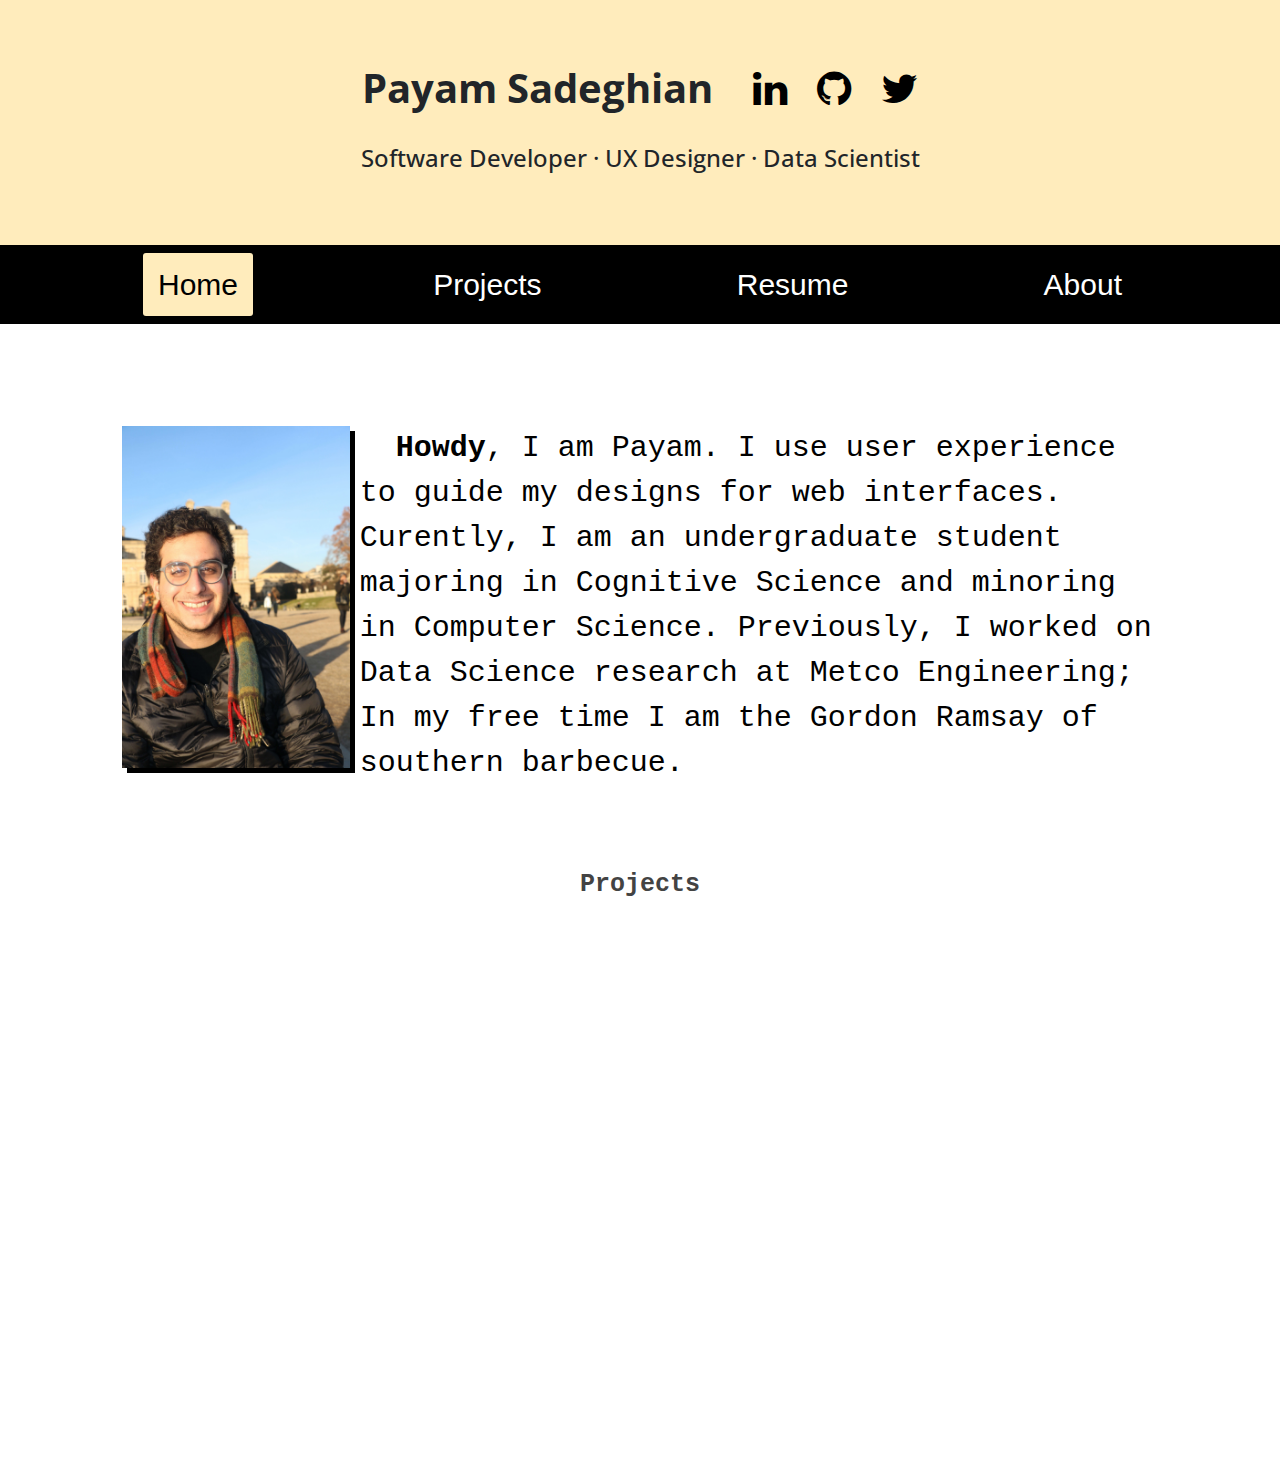
==== index.html @ 7822bf85 "Added skills section" ====
<!doctype html>

<html>
<meta charset="UTF-8">
<meta name="description" content="Payam's Portfolio">
<meta name=”viewport” content=”width=device-width, initial-scale=1.0″>
<head>
  <title>Payam Sadeghian</title>

  <link rel="icon" href="images/p.png">


  <link rel="preconnect" href="https://fonts.googleapis.com">
<link rel="preconnect" href="https://fonts.gstatic.com" crossorigin>
<link href="https://fonts.googleapis.com/css2?family=Open+Sans&display=swap" rel="stylesheet">


  <link rel="stylesheet" href="font-awesome-4.7.0/css/font-awesome.min.css">

  <link rel="stylesheet" href="css/index.css">


  <!--  -->
  <link rel="stylesheet"
  href="https://stackpath.bootstrapcdn.com/bootstrap/4.5.2/css/bootstrap.min.css"
  integrity="sha384-JcKb8q3iqJ61gNV9KGb8thSsNjpSL0n8PARn9HuZOnIxN0hoP+VmmDGMN5t9UJ0Z"
  crossorigin="anonymous">



  <script src="https://code.jquery.com/jquery-3.5.1.slim.min.js"
  integrity="sha384-DfXdz2htPH0lsSSs5nCTpuj/zy4C+OGpamoFVy38MVBnE+IbbVYUew+OrCXaRkfj"
  crossorigin="anonymous"></script>

  <script src="https://cdn.jsdelivr.net/npm/bootstrap@4.5.3/dist/js/bootstrap.bundle.min.js"
  integrity="sha384-ho+j7jyWK8fNQe+A12Hb8AhRq26LrZ/JpcUGGOn+Y7RsweNrtN/tE3MoK7ZeZDyx"
  crossorigin="anonymous"></script>

</head>

<body>

    <div class="payamBlock">

      <h1><b>Payam Sadeghian</b> &nbsp; &nbsp;<a
        href="https://www.linkedin.com/in/payam-sadeghian-291a47193/" target="_blank" rel="noopener noreferrer"><i
        class="fa fa-linkedin" style="color: black"></i></a>
        &nbsp; <a href="https://github.com/payamsade" target="_blank" rel="noopener noreferrer"><i class="fa fa-github"
            style="color: black"></i></a>
        &nbsp; <a href="https://twitter.com/payamsadeghian" target="_blank" rel="noopener noreferrer"><i class="fa fa-twitter"
            style="color: black"></i></a></h1>

      <br>
      <h4> Software Developer &middot; UX Designer &middot; Data Scientist </h4>
    </div>

    <!-- The navigation menu -->
    <div class="navigationbar">
      <ul>
      <li><a class="active" href="index.html">Home</a>
</li>

      <li><a href="#projects">Projects</a>
        <!--
      <div class="sub-menu-Projects">
        <ul>
          <li><a href="WePet.html">WePet</a></li>
          <li><a href="TreeSkirt.html">TreeSkirt</a></li>
        </ul>
      </div> -->
      <!-- <i class="fa fa-caret-down" style="color: white; left: 488px;" aria-hidden="true"></i> -->
      </li>


      <li><a href="Resume.pdf" target="_blank" rel="noopener noreferrer">Resume</a></li>
      <li><a href="about.html">About</a></li>
    </ul>
    </div>


    <div class="bio" style= "padding-top:3%">
      <div class="row section">
      <div class="col">

        <p class = "p33"> &nbsp;  <img src="images/portfoliopic.jpeg"
          alt="Portfolio pic" title="A picture of myself" style="box-shadow: 5px 5px;" class="allign-left small"><!-- -->
        <strong>Howdy</strong>, I am Payam. I use user experience to guide my designs for web interfaces. Curently, I am an undergraduate
          student majoring in Cognitive Science and minoring in Computer
          Science. Previously, I worked on Data Science research at Metco Engineering; In my free time I am the Gordon Ramsay of southern
           barbecue.</p>
    </div>
    </div>
    </div>


<div class="projects" id="projects">
    <p class= "p6"><b>Projects</b></p>

<div class="rowimg">

  <div class="columnimg"> </div>
  <div class="columnimg">
    <!-- HCI website project-->
    <div id="WePet">
      <a href="WePet.html">
        <p class = p3>WePet website</p>
        <img src="images/WePetBanner.png" class="mx auto img-thumbnail">
      </a>
    </div>
  </div>

  <div class="columnimg">

    <!-- Tree Skirt project-->
    <div id="The TreeSkirt">
      <a href="TreeSkirt.html">
      	<p class = p3>Tree Skirt</p>
      	<!-- </a>
      	<p class = "p3"> A project aimed to reduce household water usage by
          improving plant watering technology</p>
          <a href="TreeSkirt.html"> -->
        <img src="images/TreeSkirt/selfie.jpeg" class="mx auto img-thumbnail">
        </a>
    </div>
  </div>

  <div class="columnimg"> </div>



    <!-- Energy Data Science project-->

    <!-- WIP
    <div id="project2">
      <a href="/Portfolio-Website/HVAC.html">
        <p class = p3>Politician Data Science Project</p>
        </a>
        <p class = "p33"> A sentiment analysis of politicians' tweets giving a
        numerical honesty score based on voting records vs. tweets. </p>
        <img src="/Portfolio-Website/images/TweetData.png" style=" display:
        block; margin-left: auto; margin-right: auto; width:50%">
    </div>
    -->

    </div>
  </div>

  <div class="skills" id="skills">
      <p class= "p6"><b>Skills</b></p>
      <div class="rowimg">
        <div class="columnimg"> </div>
        <div class="columnskillimg">
          <img src="images/skills/Python.png" class="mx auto img-thumbnail" style="border: 0">
        </div>
        <div class="columnskillimg">
        <img src="images/skills/C++.png" class="mx auto img-thumbnail" style="border: 0">
      </div>
        <div class="columnskillimg">
          <img src="images/skills/HTML5.png" class="mx auto img-thumbnail" style="border: 0">
        </div>
        <div class="columnskillimg">
          <img src="images/skills/CSS3.png" class="mx auto img-thumbnail" style="border: 0">
        </div>
        <div class="columnskillimg">
          <img src="images/skills/Java.png" class="mx auto img-thumbnail" style="border: 0">
        </div>
        <div class="columnskillimg">
          <img src="images/skills/Git.png" class="mx auto img-thumbnail" style="border: 0">
        </div>
        <div class="columnimg"> </div>

      </div>
    </div>

</body>
</html>
---- css/index.css ----
html,body{
    width: 100%;
    height: 100%;
    margin: 0px;
    padding:0px;
    overflow-x: hidden;
}


/* ==================== HOME ==================== */

h1{
  font-family: "Open Sans", sans-serif, monospace;
  text-align: center;
}

h2{
  font-family: "Lucida Console", "Courier New", monospace;
  text-align: center;
}

h4{
  font-family: "Open Sans", sans-serif, monospace;
  text-align: center;
}

img.allign-center {
  display: block;
  margin: auto;
}

img.allign-left {
  float: left;
  margin-right: 10px;
}

img.small {
  width: 22%;
}

img.medium {
  width: 35%;
}

.skills {
  margin-top: 5%;
}

/* ==================== GENERAL ==================== */

.payamBlock {

  background-color: #ffecbc;
  text-align: center;
  padding-top: 5%;
  padding-bottom: 5%;
}

.AboutMePic {
  padding-top: 1%;
}


#properText{
margin-top: auto;
margin-bottom: auto;
/*font-size: .4cm;*/
}

.header{
    margin-top: auto;
    margin-bottom: auto;
    text-align: center;
}

.photoContent{
    margin-top: auto;
    margin-bottom: auto;
    margin-left: auto;
    margin-right: auto;
}

.section{
    padding: 5%;
}

.subsection {
    margin-bottom: 5%;
}

.lastsub{
    padding-bottom: 5%;
}

/* fonts */
.p3 {
  font-family: "Lucida Console", "Courier New", monospace;
  /*font-size:16px; */
  color:black;
  text-align: center;
}

.p33 {
  font-family: "Lucida Console", "Courier New", monospace;
  /*font-size:16px; */
  color:black;
  text-align: left;
  font-size:30px;
  margin-left: 5%;
  margin-right: 5%;

}

.p4 {
  font-family: "Lucida Console", "Courier New", monospace;
  font-size:30px;
  color:black;
  text-align: center;
}

.p4W {
  font-family: "Lucida Console", "Courier New", monospace;
  font-size:30px;
  color:whitesmoke;
  text-align: center;
}

.p44W {
  font-family: "Lucida Console", "Courier New", monospace;
  font-size:30px;
  color:whitesmoke;
  text-align: left;
}

.p3W {
  font-family: "Lucida Console", "Courier New", monospace;
  /*font-size:16px; */
  color:whitesmoke;
  text-align: center;
}

.p33W {
  font-family: "Lucida Console", "Courier New", monospace;
  /*font-size:16px; */
  color:whitesmoke;
  text-align: left;
  margin-left: 5%;
  margin-right: 5%;

}

.p44 {
  font-family: "Lucida Console", "Courier New", monospace;
  font-size:30px;
  color:black;
  text-align: left;
}

.p45 {
  font-family: "Lucida Console", "Courier New", monospace;
  font-size:30px;
  color:black;
  text-align: center;
}

.p1 {
  font-family: "Times New Roman", Times, serif;
}

.p2 {
  font-family: Arial, Helvetica, sans-serif;
}


.p6 {
  font-family: "Lucida Console", "Courier New", monospace;
  font-size:25px;
  color:#434343;
  text-align: center;
}

.p7 {
  font-family: "Lucida Console", "Courier New", monospace;
  color:#434343;
  text-align: left;
  font-size:15px;
}

.p8 {
  font-family: "Lucida Console", "Courier New", monospace;
  color:#434343;
  text-align: center;
  font-size:15px;
}

.p9 {
  font-family: "Lucida Console", "Courier New", monospace;
  color:#434343;
  text-align: center;
  font-size:15px;
}

.p10 {
  font-family: "Brush Script M7", "Lucida Handwriting", cursive;
  color:#434343;
  text-align: right;
  font-size:15px;
}

.p33about {
  font-family: "Lucida Console", "Courier New", monospace;
  font-size:30px;
  color:black;
  text-align: left;
  margin-left: 5%;
  margin-right: 5%;
}



/* ==================== NAVS ==================== */


/* Style the navigation menu */
.navigationbar {


  background-color: black;

  padding-top: 17px;
  padding-bottom: 1px;
  /*
  padding: 0;
  margin: 0;
  box-sizing: border-box;
  text-align: center;
  display: flex; */

}

/* Navigation links */

.navigationbar ul {
  padding: 0;
  display: flex;
  justify-content: space-between;
  list-style: none;
  margin-left: 10%;
  margin-right: 10%;
  /**/
}
/*
.navigationbar li {
  width: 25%;
  margin-top: 15px;
  padding: 12px;
  margin-left: 25%;
}
*/

.navigationbar li a {
  margin: 15px;
  padding: 15px;
  text-decoration: none;
  color: white;
  font-size: 30px; /* 17 */
  text-align: center; /* If you want the text to be centered */
}

.navigationbar li a.active {
  color: black;
}


/* Style the current/active link */
.active, .navigationbar li a:hover {
  background-color: #ffecbc;
  color: black;
  border-radius: 3px;
}

.sub-menu-Projects {
  display: none;
  left: 31.5%; /* 431px */
}

.sub-menu-Projects li a{
  color: black;
  padding: 0;
  margin: 0;
}

.sub-menu-Projects li a:hover{
  color: blue;
  box-sizing: border-box;
  background-color: transparent;
  padding: 0;
  margin: 0;
}


.navigationbar li:hover .sub-menu-Projects {
  z-index: 1000;
  display: block;
  position: absolute;
  background-color: #ffecbc;
  /*padding-bottom: 10px; */
  padding: 0;

  /*
  margin-right: 11px;
  padding-right: 10px;*/
  margin-top:13px;

  width: 93px;
  border-radius: 3px;
}

.navigationbar li:hover .sub-menu-Projects ul {
  display: block;
  padding: 0;
  margin: 0;
}

.navigationbar li:hover .sub-menu-Projects ul li {
  width: 93px;
  border-bottom: 1px solid black;
  background: transparent;
  border-radius: 0;
  text-align: center;
  margin-left: 0;
  padding-top: 0;
  padding-bottom: 13px;
}

.navigationbar li:hover .sub-menu-Projects ul li:last-child {
  border-bottom: none;


}


/* SPECIAL SUBMENU FOR WEPET & TREESKIRT*/


/* sub-menu-special {
  display: none;
  left: 472px;
}
*/



/* ==================== MISC ==================== */


body {
    padding: 0px;
}

.container {
    margin-top: 70px;
}

/* Index / home stuff */
.containerIndex {
    margin-left: 7%;
    margin-right: 7%;
    margin-top: 70px;
    margin-bottom: 80px;
    text-align: center;
}

.contentBorder {
    border-radius: 5px;
    border: 2px solid #cee7f1;
    background-color: #fbfbfb;
    padding: 10px;
    height: auto;
}

/* ==================== end ==================== */

.rowimg {
  display: flex;
  box-sizing: border-box;
}

.columnimg {
  flex: 25%;
  padding: 10px;
  box-sizing: border-box;
}

.columnskillimg {
  flex: 12.5%;
  padding: 10px;
  box-sizing: border-box;
}


 /* Three image containers (use 25% for four, and 50% for two, etc) */
.column {
  /* float: right; */
  width: 50%;
  padding: 5px;
}


/* Clear floats after image containers */
.row::after {
  content: "";
  clear: both;
  display: table;
}


/* Add responsiveness - on screens less than 4500px, make the navigation links appear on top of each other, instead of next to each other */
@media screen and (max-device-width: 450px) {

  .payamBlock {

    margin: 0;
    width: 102%; /* Temporary Fix */

  }

  .navigationbar li a.active {
    color: black;
    background-color: #ffecbc;
    border-radius: 3px;
  }


  /* Style the current/active link */
  .active, .navigationbar li a:hover {
    color: white;
    background-color: unset;
    border-radius: unset;
  }

  .AboutMePic {
    padding-top: 5%;
    padding-bottom: 5%;
  }

  .p3 {
    font-size:40px;
  }

  .p33 {

    font-size:36px;


  }
  .p33about {
    font-size: 36px;
  }

  .p6 {

    font-size:40px;

  }

}
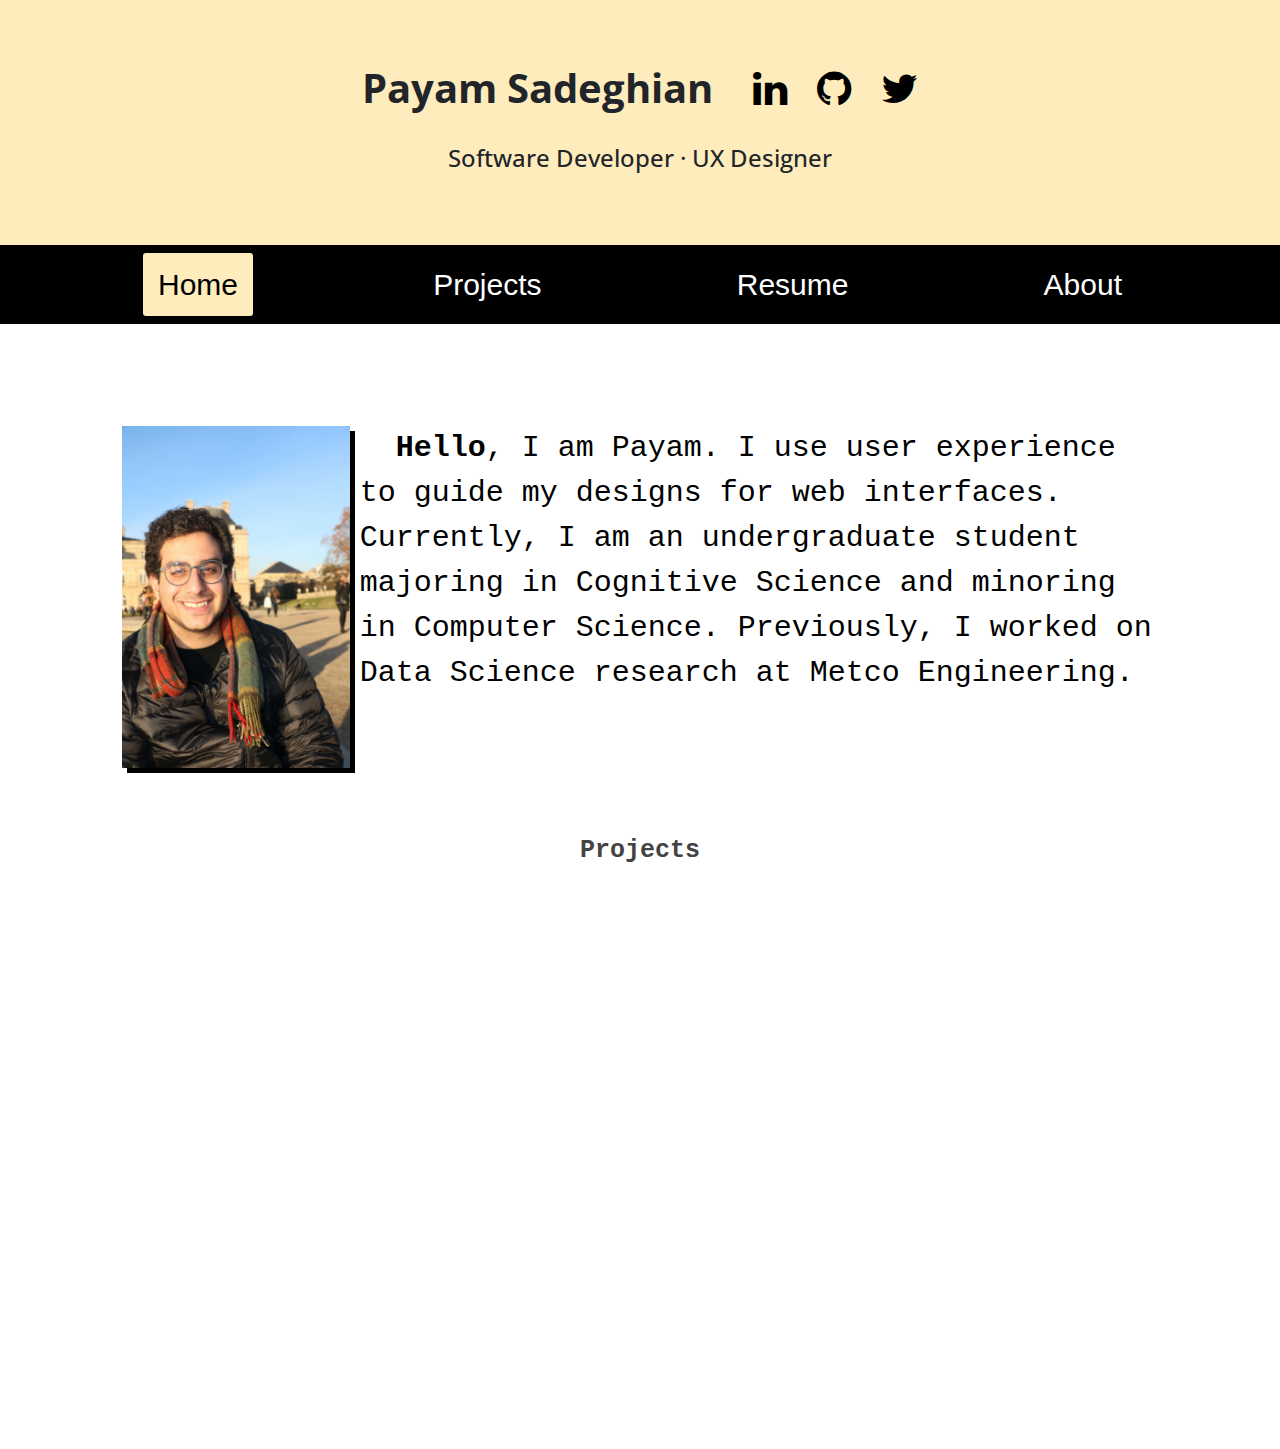
==== commit 763549f1: "Made changes to text, fixed typos" ====
--- a/index.html
+++ b/index.html
@@ -51,7 +51,9 @@
             style="color: black"></i></a></h1>
 
       <br>
-      <h4> Software Developer &middot; UX Designer &middot; Data Scientist </h4>
+      <h4> Software Developer &middot; UX Designer
+        <!-- &middot; Data Scientist -->
+      </h4>
     </div>
 
     <!-- The navigation menu -->
@@ -84,10 +86,9 @@
 
         <p class = "p33"> &nbsp;  <img src="images/portfoliopic.jpeg"
           alt="Portfolio pic" title="A picture of myself" style="box-shadow: 5px 5px;" class="allign-left small"><!-- -->
-        <strong>Howdy</strong>, I am Payam. I use user experience to guide my designs for web interfaces. Curently, I am an undergraduate
+        <strong>Hello</strong>, I am Payam. I use user experience to guide my designs for web interfaces. Currently, I am an undergraduate
           student majoring in Cognitive Science and minoring in Computer
-          Science. Previously, I worked on Data Science research at Metco Engineering; In my free time I am the Gordon Ramsay of southern
-           barbecue.</p>
+          Science. Previously, I worked on Data Science research at Metco Engineering.</p>
     </div>
     </div>
     </div>
@@ -159,7 +160,7 @@
           <img src="images/skills/HTML5.png" class="mx auto img-thumbnail" style="border: 0">
         </div>
         <div class="columnskillimg">
-          <img src="images/skills/CSS3.png" class="mx auto img-thumbnail" style="border: 0">
+          <img src="images/skills/CSS.png" class="mx auto img-thumbnail" style="border: 0">
         </div>
         <div class="columnskillimg">
           <img src="images/skills/Java.png" class="mx auto img-thumbnail" style="border: 0">
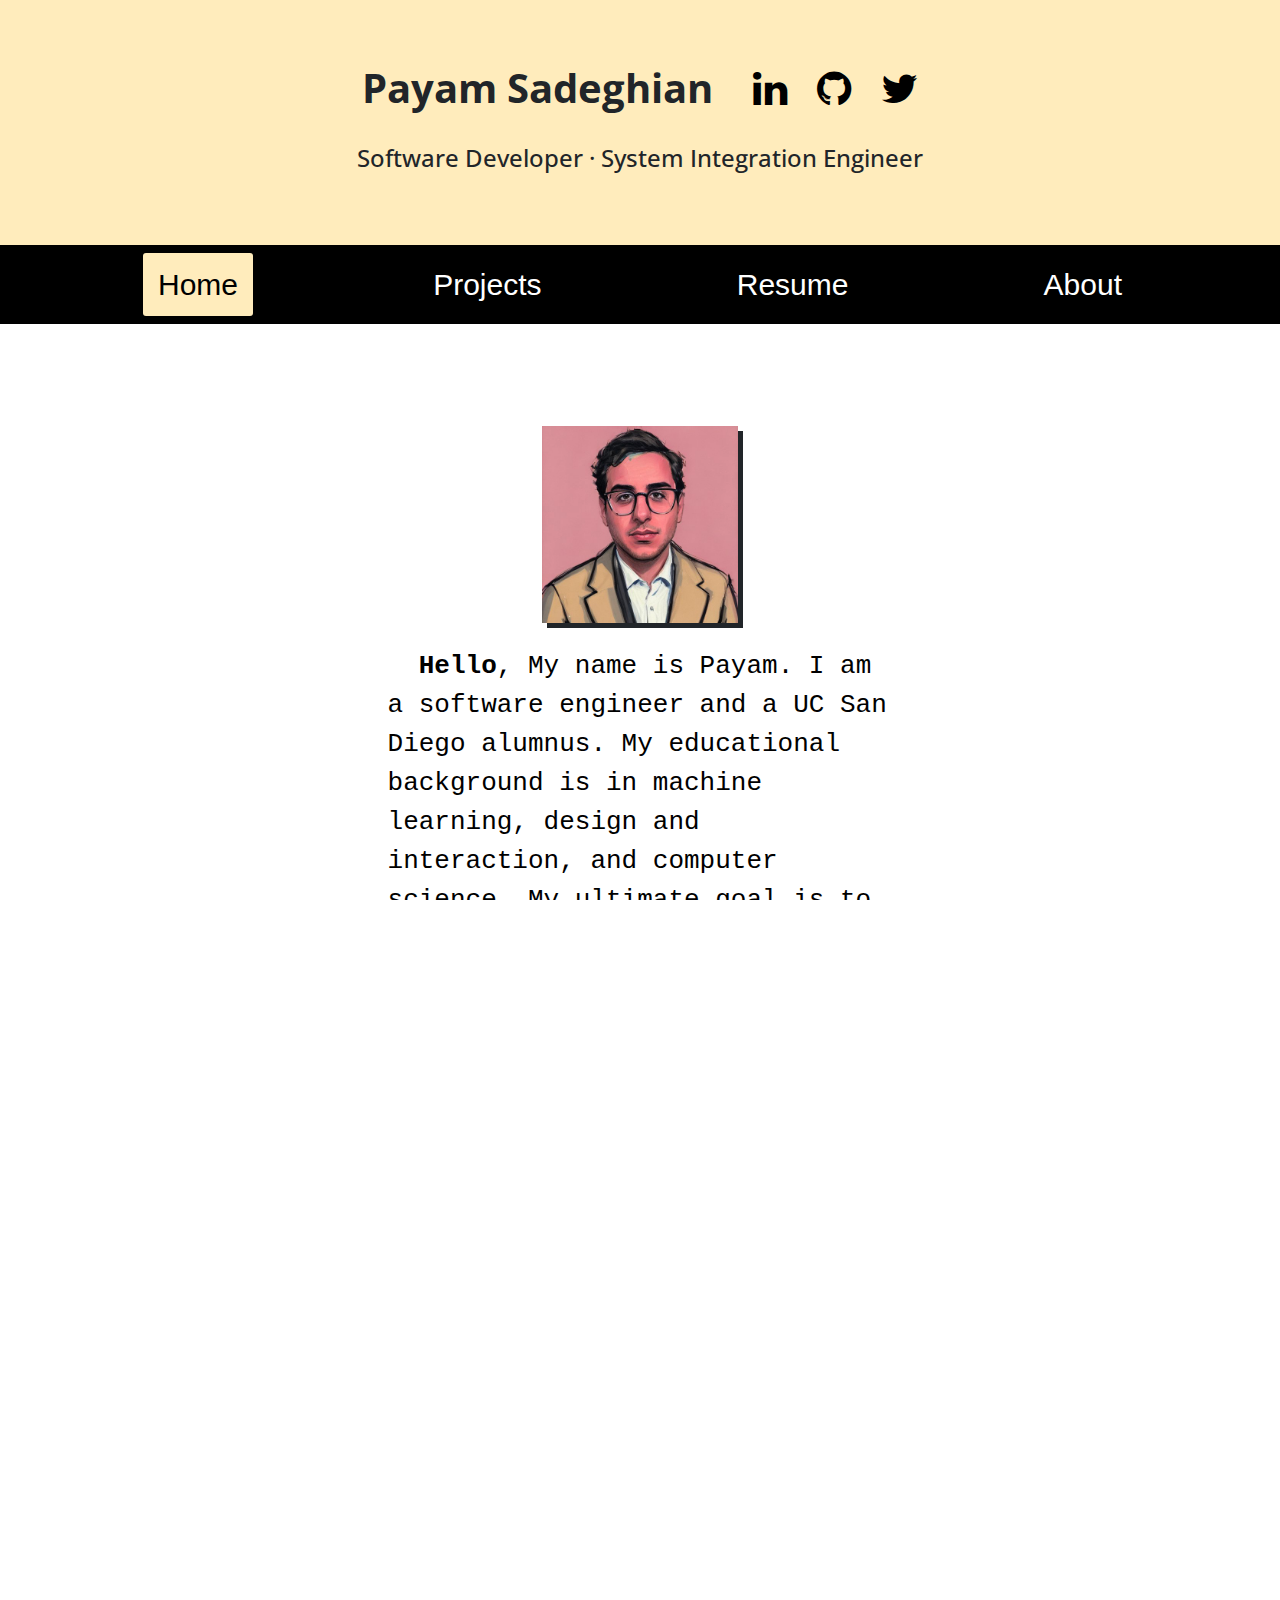
==== commit a7ff0d92: "Cleaned it up" ====
--- a/index.html
+++ b/index.html
@@ -1,177 +1,220 @@
-<!doctype html>
+<!DOCTYPE html>
 
 <html>
-<meta charset="UTF-8">
-<meta name="description" content="Payam's Portfolio">
-<meta name=”viewport” content=”width=device-width, initial-scale=1.0″>
-<head>
-  <title>Payam Sadeghian</title>
-
-  <link rel="icon" href="images/p.png">
-
-
-  <link rel="preconnect" href="https://fonts.googleapis.com">
-<link rel="preconnect" href="https://fonts.gstatic.com" crossorigin>
-<link href="https://fonts.googleapis.com/css2?family=Open+Sans&display=swap" rel="stylesheet">
-
-
-  <link rel="stylesheet" href="font-awesome-4.7.0/css/font-awesome.min.css">
-
-  <link rel="stylesheet" href="css/index.css">
-
-
-  <!--  -->
-  <link rel="stylesheet"
-  href="https://stackpath.bootstrapcdn.com/bootstrap/4.5.2/css/bootstrap.min.css"
-  integrity="sha384-JcKb8q3iqJ61gNV9KGb8thSsNjpSL0n8PARn9HuZOnIxN0hoP+VmmDGMN5t9UJ0Z"
-  crossorigin="anonymous">
-
-
-
-  <script src="https://code.jquery.com/jquery-3.5.1.slim.min.js"
-  integrity="sha384-DfXdz2htPH0lsSSs5nCTpuj/zy4C+OGpamoFVy38MVBnE+IbbVYUew+OrCXaRkfj"
-  crossorigin="anonymous"></script>
-
-  <script src="https://cdn.jsdelivr.net/npm/bootstrap@4.5.3/dist/js/bootstrap.bundle.min.js"
-  integrity="sha384-ho+j7jyWK8fNQe+A12Hb8AhRq26LrZ/JpcUGGOn+Y7RsweNrtN/tE3MoK7ZeZDyx"
-  crossorigin="anonymous"></script>
-
-</head>
-
-<body>
-
+  <meta charset="UTF-8" />
+  <meta name="description" content="Payam's Portfolio" />
+  <meta
+    name="”viewport”"
+    content="”width"
+    ="device-width,"
+    initial-scale="1.0″"
+  />
+  <head>
+    <title>Payam Sadeghian</title>
+
+    <link rel="icon" href="images/p.png" />
+
+    <link rel="preconnect" href="https://fonts.googleapis.com" />
+    <link rel="preconnect" href="https://fonts.gstatic.com" crossorigin />
+    <link
+      href="https://fonts.googleapis.com/css2?family=Open+Sans&display=swap"
+      rel="stylesheet"
+    />
+
+    <link rel="stylesheet" href="font-awesome-4.7.0/css/font-awesome.min.css" />
+
+    <link rel="stylesheet" href="css/index.css" />
+
+    <link
+      rel="stylesheet"
+      href="https://stackpath.bootstrapcdn.com/bootstrap/4.5.2/css/bootstrap.min.css"
+      integrity="sha384-JcKb8q3iqJ61gNV9KGb8thSsNjpSL0n8PARn9HuZOnIxN0hoP+VmmDGMN5t9UJ0Z"
+      crossorigin="anonymous"
+    />
+
+    <script
+      src="https://code.jquery.com/jquery-3.5.1.slim.min.js"
+      integrity="sha384-DfXdz2htPH0lsSSs5nCTpuj/zy4C+OGpamoFVy38MVBnE+IbbVYUew+OrCXaRkfj"
+      crossorigin="anonymous"
+    ></script>
+
+    <script
+      src="https://cdn.jsdelivr.net/npm/bootstrap@4.5.3/dist/js/bootstrap.bundle.min.js"
+      integrity="sha384-ho+j7jyWK8fNQe+A12Hb8AhRq26LrZ/JpcUGGOn+Y7RsweNrtN/tE3MoK7ZeZDyx"
+      crossorigin="anonymous"
+    ></script>
+  </head>
+
+  <body>
     <div class="payamBlock">
-
-      <h1><b>Payam Sadeghian</b> &nbsp; &nbsp;<a
-        href="https://www.linkedin.com/in/payam-sadeghian-291a47193/" target="_blank" rel="noopener noreferrer"><i
-        class="fa fa-linkedin" style="color: black"></i></a>
-        &nbsp; <a href="https://github.com/payamsade" target="_blank" rel="noopener noreferrer"><i class="fa fa-github"
-            style="color: black"></i></a>
-        &nbsp; <a href="https://twitter.com/payamsadeghian" target="_blank" rel="noopener noreferrer"><i class="fa fa-twitter"
-            style="color: black"></i></a></h1>
-
-      <br>
-      <h4> Software Developer &middot; UX Designer
-        <!-- &middot; Data Scientist -->
-      </h4>
+      <h1>
+        <b>Payam Sadeghian</b> &nbsp; &nbsp;<a
+          href="https://www.linkedin.com/in/payam-sadeghian-291a47193/"
+          target="_blank"
+          rel="noopener noreferrer"
+          ><i class="fa fa-linkedin" style="color: black"></i
+        ></a>
+        &nbsp;
+        <a
+          href="https://github.com/payamsade"
+          target="_blank"
+          rel="noopener noreferrer"
+          ><i class="fa fa-github" style="color: black"></i
+        ></a>
+        &nbsp;
+        <a
+          href="https://twitter.com/payamsadeghian"
+          target="_blank"
+          rel="noopener noreferrer"
+          ><i class="fa fa-twitter" style="color: black"></i
+        ></a>
+      </h1>
+
+      <br />
+      <h4>Software Developer &middot; System Integration Engineer</h4>
     </div>
 
     <!-- The navigation menu -->
     <div class="navigationbar">
       <ul>
-      <li><a class="active" href="index.html">Home</a>
-</li>
-
-      <li><a href="#projects">Projects</a>
-        <!--
-      <div class="sub-menu-Projects">
-        <ul>
-          <li><a href="WePet.html">WePet</a></li>
-          <li><a href="TreeSkirt.html">TreeSkirt</a></li>
-        </ul>
-      </div> -->
-      <!-- <i class="fa fa-caret-down" style="color: white; left: 488px;" aria-hidden="true"></i> -->
-      </li>
-
-
-      <li><a href="Resume.pdf" target="_blank" rel="noopener noreferrer">Resume</a></li>
-      <li><a href="about.html">About</a></li>
-    </ul>
-    </div>
-
-
-    <div class="bio" style= "padding-top:3%">
+        <li><a class="active" href="index.html">Home</a></li>
+
+        <li>
+          <a href="#projects">Projects</a>
+        </li>
+
+        <li>
+          <a href="Resume.pdf" target="_blank" rel="noopener noreferrer"
+            >Resume</a
+          >
+        </li>
+        <li><a href="about.html">About</a></li>
+      </ul>
+    </div>
+
+    <div class="bio" style="padding-top: 3%">
       <div class="row section">
-      <div class="col">
-
-        <p class = "p33"> &nbsp;  <img src="images/portfoliopic.jpeg"
-          alt="Portfolio pic" title="A picture of myself" style="box-shadow: 5px 5px;" class="allign-left small"><!-- -->
-        <strong>Hello</strong>, I am Payam. I use user experience to guide my designs for web interfaces. Currently, I am an undergraduate
-          student majoring in Cognitive Science and minoring in Computer
-          Science. Previously, I worked on Data Science research at Metco Engineering.</p>
-    </div>
-    </div>
-    </div>
-
-
-<div class="projects" id="projects">
-    <p class= "p6"><b>Projects</b></p>
-
-<div class="rowimg">
-
-  <div class="columnimg"> </div>
-  <div class="columnimg">
-    <!-- HCI website project-->
-    <div id="WePet">
-      <a href="WePet.html">
-        <p class = p3>WePet website</p>
-        <img src="images/WePetBanner.png" class="mx auto img-thumbnail">
-      </a>
-    </div>
-  </div>
-
-  <div class="columnimg">
-
-    <!-- Tree Skirt project-->
-    <div id="The TreeSkirt">
-      <a href="TreeSkirt.html">
-      	<p class = p3>Tree Skirt</p>
-      	<!-- </a>
-      	<p class = "p3"> A project aimed to reduce household water usage by
-          improving plant watering technology</p>
-          <a href="TreeSkirt.html"> -->
-        <img src="images/TreeSkirt/selfie.jpeg" class="mx auto img-thumbnail">
-        </a>
-    </div>
-  </div>
-
-  <div class="columnimg"> </div>
-
-
-
-    <!-- Energy Data Science project-->
-
-    <!-- WIP
-    <div id="project2">
-      <a href="/Portfolio-Website/HVAC.html">
-        <p class = p3>Politician Data Science Project</p>
-        </a>
-        <p class = "p33"> A sentiment analysis of politicians' tweets giving a
-        numerical honesty score based on voting records vs. tweets. </p>
-        <img src="/Portfolio-Website/images/TweetData.png" style=" display:
-        block; margin-left: auto; margin-right: auto; width:50%">
-    </div>
-    -->
-
-    </div>
-  </div>
-
-  <div class="skills" id="skills">
-      <p class= "p6"><b>Skills</b></p>
+        <div style="width: 25%"></div>
+        <div class="col">
+          <img
+            src="images/portfoliopic.jpeg"
+            alt="Portfolio pic"
+            title="A picture of myself"
+            style="box-shadow: 5px 5px"
+            class="allign-center medium"
+          />
+          <br />
+          <p class="p33" , style="font-size: 26px">
+            &nbsp;
+            <strong>Hello</strong>, My name is Payam. I am a software engineer
+            and a UC San Diego alumnus. My educational background is in machine
+            learning, design and interaction, and computer science. My ultimate
+            goal is to utilize technology to save lives or enhance their
+            quality.
+          </p>
+        </div>
+        <div style="width: 25%"></div>
+      </div>
+    </div>
+
+    <div class="rowimg">
+      <div class="columnimg"></div>
+      <div class="columnimg">
+        <div class="projects" id="projects">
+          <p class="p6"><b>Projects</b></p>
+        </div>
+        <!-- HCI website project-->
+        <div id="WePet">
+          <a href="WePet.html">
+            <p class="p3">App design case study</p>
+            <img
+              src="images/WePet/WePetBanner.png"
+              class="mx auto img-thumbnail"
+            />
+          </a>
+        </div>
+      </div>
+
+      <div class="columnimg">
+        <div class="awards" id="awards">
+          <p class="p6"><b>Awards</b></p>
+        </div>
+        <!-- Tree Skirt project-->
+        <div id="The TreeSkirt">
+          <a href="TreeSkirt.html">
+            <p class="p3">UCSD Sustain-A-Thon first place</p>
+            <img
+              src="images/TreeSkirt/award.jpeg"
+              class="mx auto img-thumbnail"
+            />
+          </a>
+        </div>
+      </div>
+      <div class="columnimg"></div>
+    </div>
+
+    <div class="skills" id="skills">
+      <p class="p6"><b>Skills</b></p>
       <div class="rowimg">
-        <div class="columnimg"> </div>
-        <div class="columnskillimg">
-          <img src="images/skills/Python.png" class="mx auto img-thumbnail" style="border: 0">
-        </div>
-        <div class="columnskillimg">
-        <img src="images/skills/C++.png" class="mx auto img-thumbnail" style="border: 0">
-      </div>
-        <div class="columnskillimg">
-          <img src="images/skills/HTML5.png" class="mx auto img-thumbnail" style="border: 0">
-        </div>
-        <div class="columnskillimg">
-          <img src="images/skills/CSS.png" class="mx auto img-thumbnail" style="border: 0">
-        </div>
-        <div class="columnskillimg">
-          <img src="images/skills/Java.png" class="mx auto img-thumbnail" style="border: 0">
-        </div>
-        <div class="columnskillimg">
-          <img src="images/skills/Git.png" class="mx auto img-thumbnail" style="border: 0">
-        </div>
-        <div class="columnimg"> </div>
-
-      </div>
-    </div>
-
-</body>
+        <div class="columnimg"></div>
+        <div class="columnskillimg">
+          <img
+            src="images/skills/Python.png"
+            class="mx auto img-thumbnail"
+            style="border: 0"
+          />
+        </div>
+        <div class="columnskillimg">
+          <img
+            src="images/skills/bash.png"
+            class="mx auto img-thumbnail"
+            style="border: 0"
+          />
+        </div>
+        <div class="columnskillimg">
+          <img
+            src="images/skills/HTML5.png"
+            class="mx auto img-thumbnail"
+            style="border: 0"
+          />
+        </div>
+        <div class="columnskillimg">
+          <img
+            src="images/skills/CSS.png"
+            class="mx auto img-thumbnail"
+            style="border: 0"
+          />
+        </div>
+        <div class="columnskillimg">
+          <img
+            src="images/skills/rest-api-icon.jpeg"
+            class="mx auto img-thumbnail"
+            style="border: 0"
+          />
+        </div>
+        <div class="columnskillimg">
+          <img
+            src="images/skills/Tux.png"
+            class="mx auto img-thumbnail"
+            style="border: 0"
+          />
+        </div>
+        <div class="columnskillimg">
+          <img
+            src="images/skills/JavaScript-logo.png"
+            class="mx auto img-thumbnail"
+            style="border: 0"
+          />
+        </div>
+        <div class="columnskillimg">
+          <img
+            src="images/skills/Git.png"
+            class="mx auto img-thumbnail"
+            style="border: 0"
+          />
+        </div>
+        <div class="columnimg"></div>
+      </div>
+    </div>
+  </body>
 </html>
--- a/css/index.css
+++ b/css/index.css
@@ -1,25 +1,25 @@
-html,body{
-    width: 100%;
-    height: 100%;
-    margin: 0px;
-    padding:0px;
-    overflow-x: hidden;
-}
-
+html,
+body {
+  width: 100%;
+  height: 100%;
+  margin: 0px;
+  padding: 0px;
+  overflow-x: hidden;
+}
 
 /* ==================== HOME ==================== */
 
-h1{
+h1 {
   font-family: "Open Sans", sans-serif, monospace;
   text-align: center;
 }
 
-h2{
-  font-family: "Lucida Console", "Courier New", monospace;
-  text-align: center;
-}
-
-h4{
+h2 {
+  font-family: "Lucida Console", "Courier New", monospace;
+  text-align: center;
+}
+
+h4 {
   font-family: "Open Sans", sans-serif, monospace;
   text-align: center;
 }
@@ -49,7 +49,6 @@
 /* ==================== GENERAL ==================== */
 
 .payamBlock {
-
   background-color: #ffecbc;
   text-align: center;
   padding-top: 5%;
@@ -60,106 +59,103 @@
   padding-top: 1%;
 }
 
-
-#properText{
-margin-top: auto;
-margin-bottom: auto;
-/*font-size: .4cm;*/
-}
-
-.header{
-    margin-top: auto;
-    margin-bottom: auto;
-    text-align: center;
-}
-
-.photoContent{
-    margin-top: auto;
-    margin-bottom: auto;
-    margin-left: auto;
-    margin-right: auto;
-}
-
-.section{
-    padding: 5%;
+#properText {
+  margin-top: auto;
+  margin-bottom: auto;
+  /*font-size: .4cm;*/
+}
+
+.header {
+  margin-top: auto;
+  margin-bottom: auto;
+  text-align: center;
+}
+
+.photoContent {
+  margin-top: auto;
+  margin-bottom: auto;
+  margin-left: auto;
+  margin-right: auto;
+}
+
+.section {
+  padding: 5%;
 }
 
 .subsection {
-    margin-bottom: 5%;
-}
-
-.lastsub{
-    padding-bottom: 5%;
+  margin-bottom: 5%;
+}
+
+.lastsub {
+  padding-bottom: 5%;
 }
 
 /* fonts */
 .p3 {
   font-family: "Lucida Console", "Courier New", monospace;
   /*font-size:16px; */
-  color:black;
+  color: black;
   text-align: center;
 }
 
 .p33 {
   font-family: "Lucida Console", "Courier New", monospace;
   /*font-size:16px; */
-  color:black;
-  text-align: left;
-  font-size:30px;
+  color: black;
+  text-align: left;
+  font-size: 30px;
   margin-left: 5%;
   margin-right: 5%;
-
 }
 
 .p4 {
   font-family: "Lucida Console", "Courier New", monospace;
-  font-size:30px;
-  color:black;
+  font-size: 30px;
+  color: black;
   text-align: center;
 }
 
 .p4W {
   font-family: "Lucida Console", "Courier New", monospace;
-  font-size:30px;
-  color:whitesmoke;
+  font-size: 30px;
+  color: whitesmoke;
   text-align: center;
 }
 
 .p44W {
   font-family: "Lucida Console", "Courier New", monospace;
-  font-size:30px;
-  color:whitesmoke;
+  font-size: 30px;
+  color: whitesmoke;
   text-align: left;
 }
 
 .p3W {
   font-family: "Lucida Console", "Courier New", monospace;
   /*font-size:16px; */
-  color:whitesmoke;
+  color: whitesmoke;
   text-align: center;
 }
 
 .p33W {
   font-family: "Lucida Console", "Courier New", monospace;
   /*font-size:16px; */
-  color:whitesmoke;
+  color: whitesmoke;
   text-align: left;
   margin-left: 5%;
   margin-right: 5%;
-
 }
 
 .p44 {
   font-family: "Lucida Console", "Courier New", monospace;
-  font-size:30px;
-  color:black;
+  font-size: 30px;
+  color: black;
   text-align: left;
 }
 
 .p45 {
   font-family: "Lucida Console", "Courier New", monospace;
-  font-size:30px;
-  color:black;
+  font-size: 30px;
+  color: black;
   text-align: center;
 }
 
@@ -171,60 +167,54 @@
   font-family: Arial, Helvetica, sans-serif;
 }
 
-
 .p6 {
   font-family: "Lucida Console", "Courier New", monospace;
-  font-size:25px;
-  color:#434343;
+  font-size: 25px;
+  color: #434343;
   text-align: center;
 }
 
 .p7 {
   font-family: "Lucida Console", "Courier New", monospace;
-  color:#434343;
-  text-align: left;
-  font-size:15px;
+  color: #434343;
+  text-align: left;
+  font-size: 15px;
 }
 
 .p8 {
   font-family: "Lucida Console", "Courier New", monospace;
-  color:#434343;
-  text-align: center;
-  font-size:15px;
+  color: #434343;
+  text-align: center;
+  font-size: 15px;
 }
 
 .p9 {
   font-family: "Lucida Console", "Courier New", monospace;
-  color:#434343;
-  text-align: center;
-  font-size:15px;
+  color: #434343;
+  text-align: center;
+  font-size: 15px;
 }
 
 .p10 {
   font-family: "Brush Script M7", "Lucida Handwriting", cursive;
-  color:#434343;
+  color: #434343;
   text-align: right;
-  font-size:15px;
+  font-size: 15px;
 }
 
 .p33about {
   font-family: "Lucida Console", "Courier New", monospace;
-  font-size:30px;
-  color:black;
+  font-size: 30px;
+  color: black;
   text-align: left;
   margin-left: 5%;
   margin-right: 5%;
 }
 
-
-
 /* ==================== NAVS ==================== */
-
 
 /* Style the navigation menu */
 .navigationbar {
-
-
   background-color: black;
 
   padding-top: 17px;
@@ -235,7 +225,6 @@
   box-sizing: border-box;
   text-align: center;
   display: flex; */
-
 }
 
 /* Navigation links */
@@ -271,9 +260,9 @@
   color: black;
 }
 
-
 /* Style the current/active link */
-.active, .navigationbar li a:hover {
+.active,
+.navigationbar li a:hover {
   background-color: #ffecbc;
   color: black;
   border-radius: 3px;
@@ -284,20 +273,19 @@
   left: 31.5%; /* 431px */
 }
 
-.sub-menu-Projects li a{
+.sub-menu-Projects li a {
   color: black;
   padding: 0;
   margin: 0;
 }
 
-.sub-menu-Projects li a:hover{
+.sub-menu-Projects li a:hover {
   color: blue;
   box-sizing: border-box;
   background-color: transparent;
   padding: 0;
   margin: 0;
 }
-
 
 .navigationbar li:hover .sub-menu-Projects {
   z-index: 1000;
@@ -310,7 +298,7 @@
   /*
   margin-right: 11px;
   padding-right: 10px;*/
-  margin-top:13px;
+  margin-top: 13px;
 
   width: 93px;
   border-radius: 3px;
@@ -335,13 +323,9 @@
 
 .navigationbar li:hover .sub-menu-Projects ul li:last-child {
   border-bottom: none;
-
-
-}
-
+}
 
 /* SPECIAL SUBMENU FOR WEPET & TREESKIRT*/
-
 
 /* sub-menu-special {
   display: none;
@@ -349,34 +333,31 @@
 }
 */
 
-
-
 /* ==================== MISC ==================== */
 
-
 body {
-    padding: 0px;
+  padding: 0px;
 }
 
 .container {
-    margin-top: 70px;
+  margin-top: 70px;
 }
 
 /* Index / home stuff */
 .containerIndex {
-    margin-left: 7%;
-    margin-right: 7%;
-    margin-top: 70px;
-    margin-bottom: 80px;
-    text-align: center;
+  margin-left: 7%;
+  margin-right: 7%;
+  margin-top: 70px;
+  margin-bottom: 80px;
+  text-align: center;
 }
 
 .contentBorder {
-    border-radius: 5px;
-    border: 2px solid #cee7f1;
-    background-color: #fbfbfb;
-    padding: 10px;
-    height: auto;
+  border-radius: 5px;
+  border: 2px solid #cee7f1;
+  background-color: #fbfbfb;
+  padding: 10px;
+  height: auto;
 }
 
 /* ==================== end ==================== */
@@ -398,14 +379,12 @@
   box-sizing: border-box;
 }
 
-
- /* Three image containers (use 25% for four, and 50% for two, etc) */
+/* Three image containers (use 25% for four, and 50% for two, etc) */
 .column {
   /* float: right; */
   width: 50%;
   padding: 5px;
 }
-
 
 /* Clear floats after image containers */
 .row::after {
@@ -414,15 +393,11 @@
   display: table;
 }
 
-
 /* Add responsiveness - on screens less than 4500px, make the navigation links appear on top of each other, instead of next to each other */
 @media screen and (max-device-width: 450px) {
-
   .payamBlock {
-
     margin: 0;
     width: 102%; /* Temporary Fix */
-
   }
 
   .navigationbar li a.active {
@@ -431,9 +406,9 @@
     border-radius: 3px;
   }
 
-
   /* Style the current/active link */
-  .active, .navigationbar li a:hover {
+  .active,
+  .navigationbar li a:hover {
     color: white;
     background-color: unset;
     border-radius: unset;
@@ -445,23 +420,17 @@
   }
 
   .p3 {
-    font-size:40px;
+    font-size: 40px;
   }
 
   .p33 {
-
-    font-size:36px;
-
-
+    font-size: 36px;
   }
   .p33about {
     font-size: 36px;
   }
 
   .p6 {
-
-    font-size:40px;
-
-  }
-
-}
+    font-size: 40px;
+  }
+}
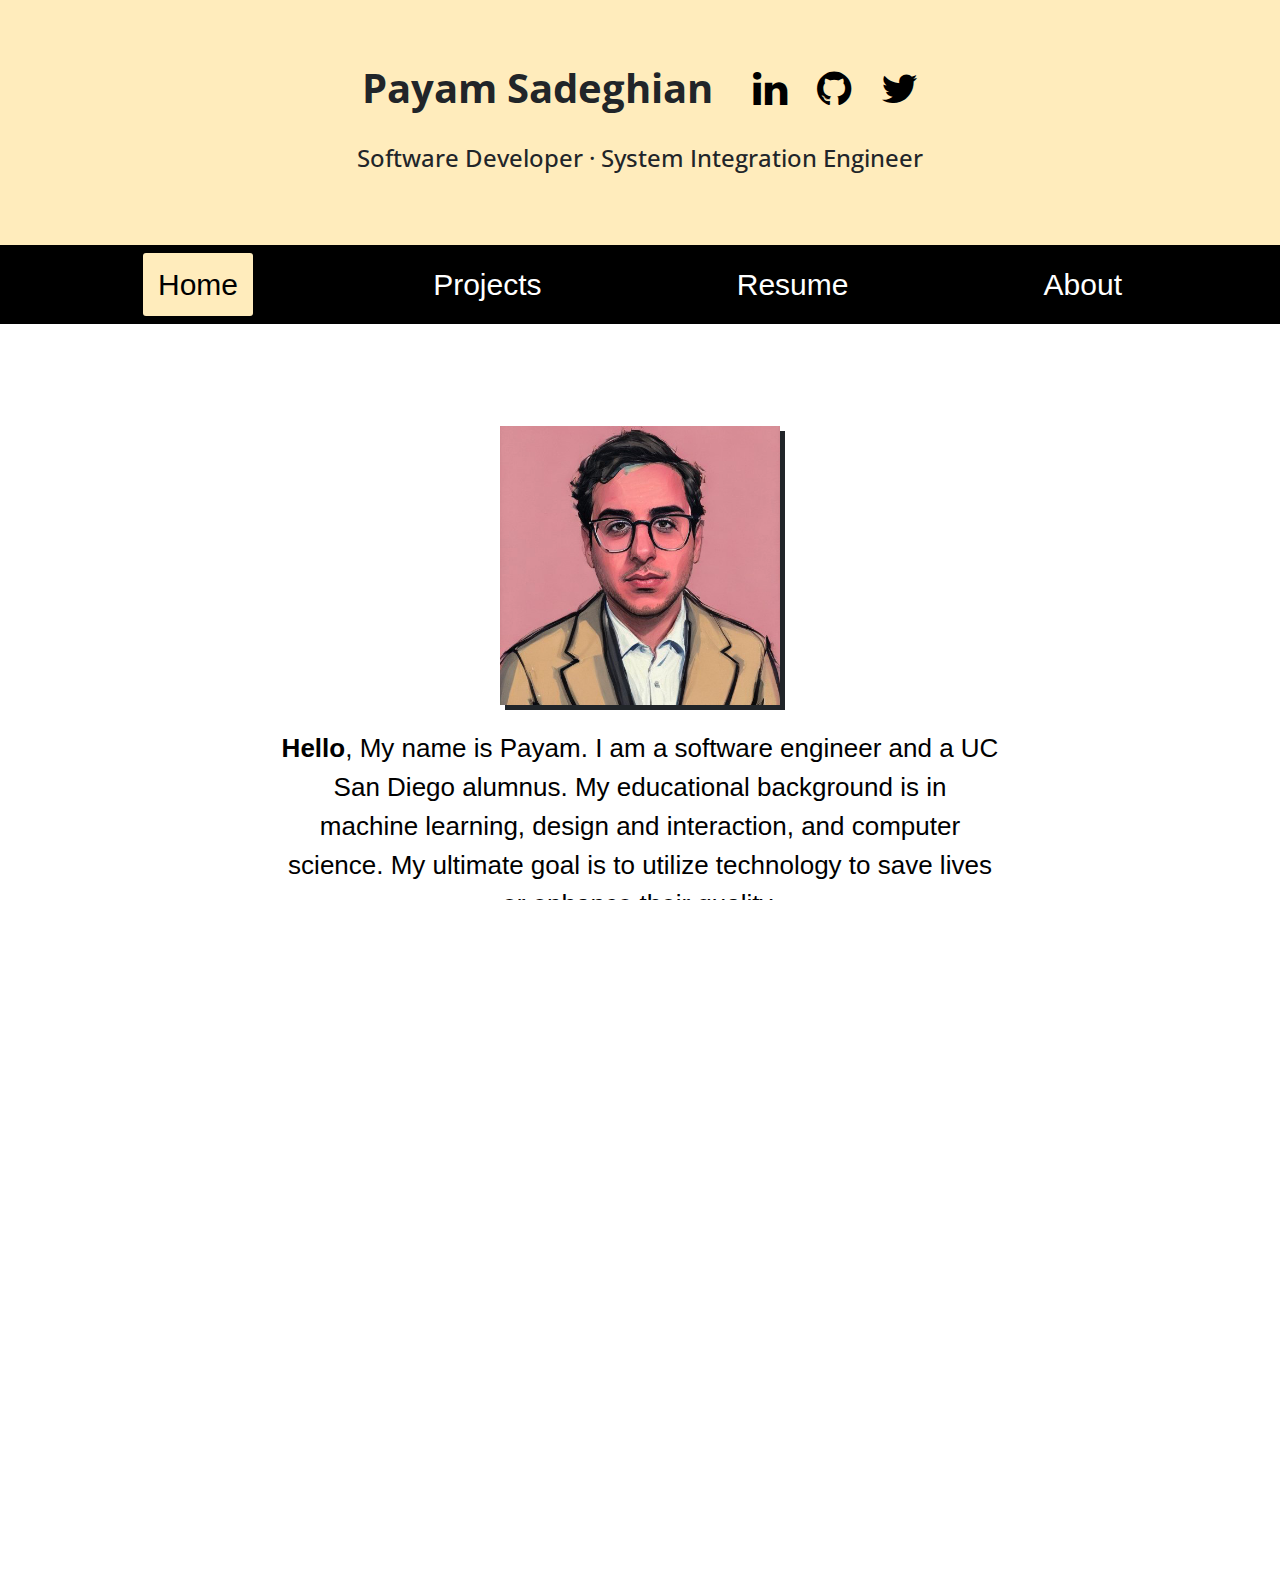
==== commit db286a95: "Added styling changes" ====
--- a/index.html
+++ b/index.html
@@ -31,12 +31,6 @@
       integrity="sha384-JcKb8q3iqJ61gNV9KGb8thSsNjpSL0n8PARn9HuZOnIxN0hoP+VmmDGMN5t9UJ0Z"
       crossorigin="anonymous"
     />
-
-    <script
-      src="https://code.jquery.com/jquery-3.5.1.slim.min.js"
-      integrity="sha384-DfXdz2htPH0lsSSs5nCTpuj/zy4C+OGpamoFVy38MVBnE+IbbVYUew+OrCXaRkfj"
-      crossorigin="anonymous"
-    ></script>
 
     <script
       src="https://cdn.jsdelivr.net/npm/bootstrap@4.5.3/dist/js/bootstrap.bundle.min.js"
@@ -94,7 +88,7 @@
 
     <div class="bio" style="padding-top: 3%">
       <div class="row section">
-        <div style="width: 25%"></div>
+        <div style="width: 15%"></div>
         <div class="col">
           <img
             src="images/portfoliopic.jpeg"
@@ -104,8 +98,7 @@
             class="allign-center medium"
           />
           <br />
-          <p class="p33" , style="font-size: 26px">
-            &nbsp;
+          <p class="p33" , style="font-size: 26px; text-align:center">
             <strong>Hello</strong>, My name is Payam. I am a software engineer
             and a UC San Diego alumnus. My educational background is in machine
             learning, design and interaction, and computer science. My ultimate
@@ -113,7 +106,7 @@
             quality.
           </p>
         </div>
-        <div style="width: 25%"></div>
+        <div style="width: 15%"></div>
       </div>
     </div>
 
--- a/css/index.css
+++ b/css/index.css
@@ -92,14 +92,14 @@
 
 /* fonts */
 .p3 {
-  font-family: "Lucida Console", "Courier New", monospace;
+  font-family: Arial, Helvetica, sans-serif;
   /*font-size:16px; */
   color: black;
   text-align: center;
 }
 
 .p33 {
-  font-family: "Lucida Console", "Courier New", monospace;
+  font-family: Arial, Helvetica, sans-serif;
   /*font-size:16px; */
   color: black;
   text-align: left;
@@ -107,6 +107,14 @@
   margin-left: 5%;
   margin-right: 5%;
 }
+
+.p33back {
+    font-family: "Lucida Console", "Courier New", monospace;
+    font-size: 40px;
+    color: black;
+    text-align: left;
+    margin-left: 1%;
+  }
 
 .p4 {
   font-family: "Lucida Console", "Courier New", monospace;
@@ -168,7 +176,7 @@
 }
 
 .p6 {
-  font-family: "Lucida Console", "Courier New", monospace;
+  font-family: Arial, Helvetica, sans-serif;
   font-size: 25px;
   color: #434343;
   text-align: center;
@@ -203,10 +211,10 @@
 }
 
 .p33about {
-  font-family: "Lucida Console", "Courier New", monospace;
-  font-size: 30px;
-  color: black;
-  text-align: left;
+  font-family: Arial, Helvetica, sans-serif;
+  font-size: 30px;
+  color: black;
+  text-align: center;
   margin-left: 5%;
   margin-right: 5%;
 }
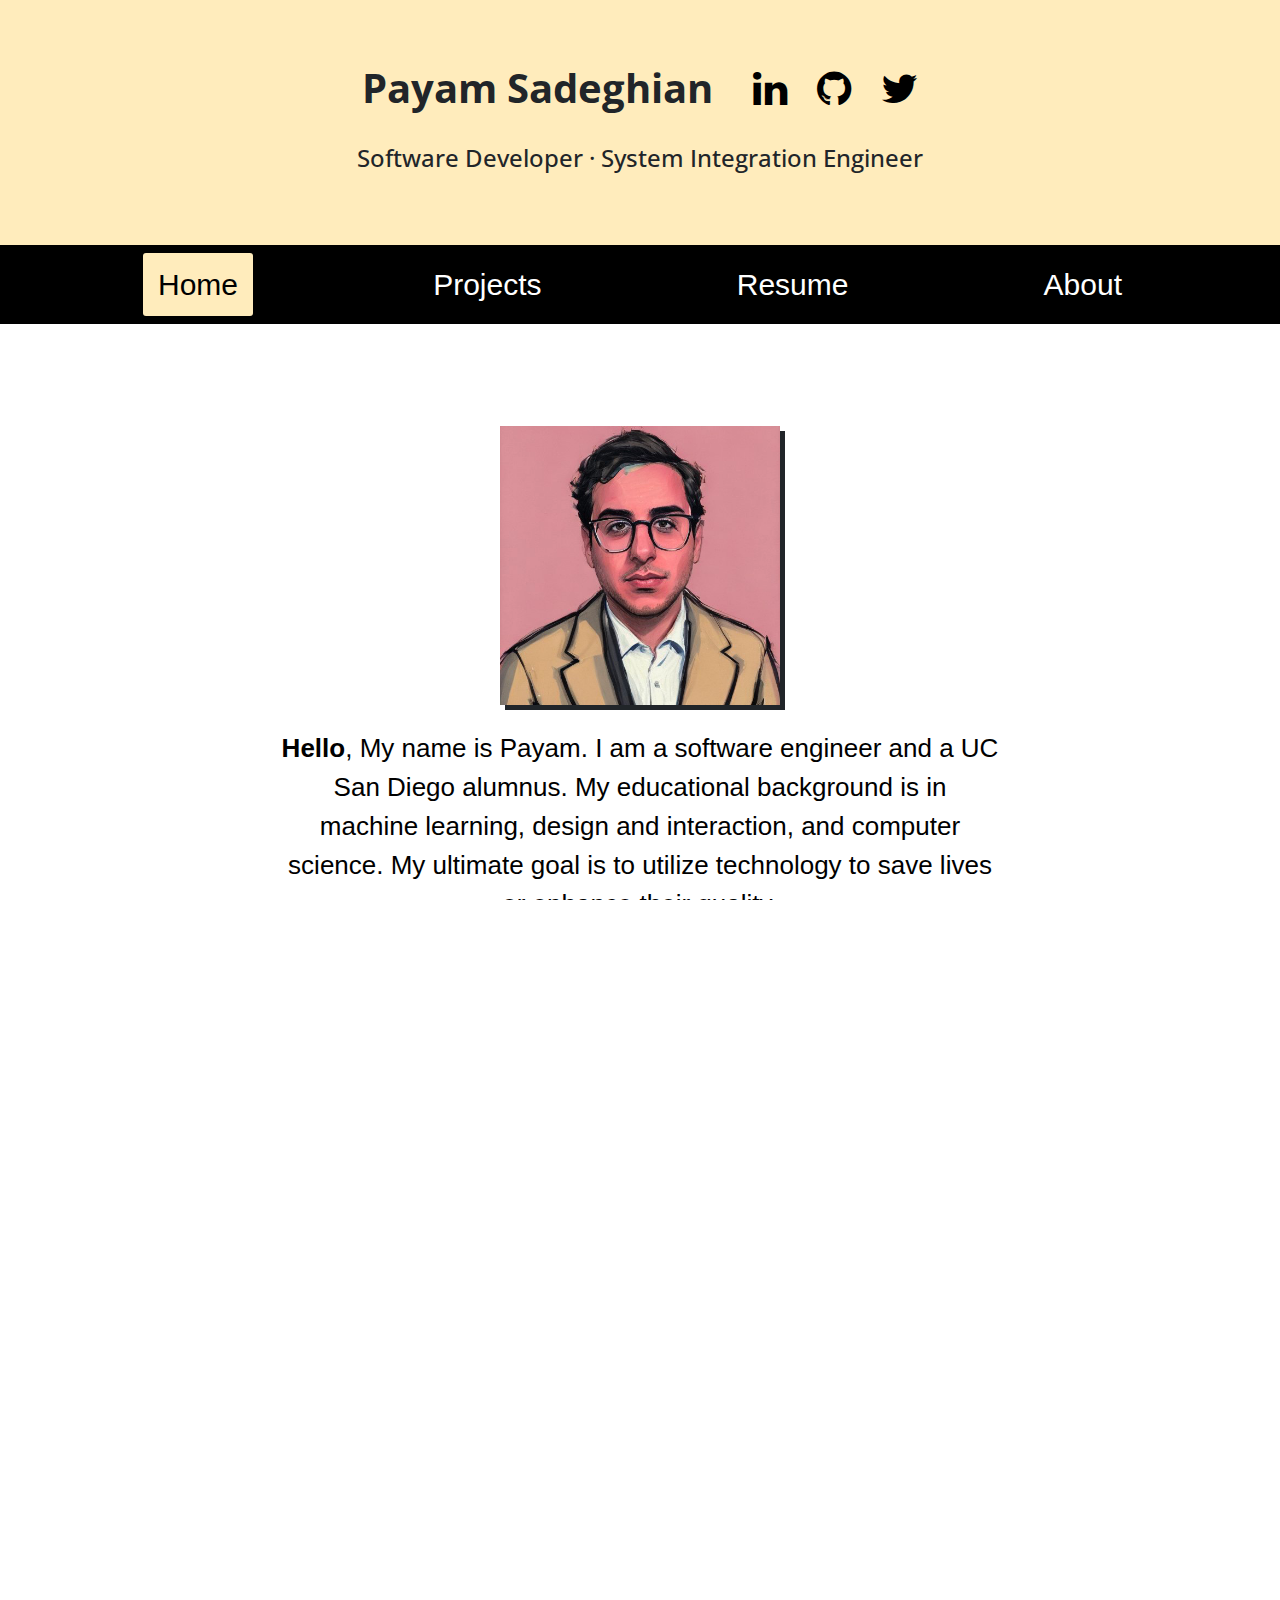
==== commit 0d69468f: "Added Portugal and made more screen friendly" ====
--- a/index.html
+++ b/index.html
@@ -31,6 +31,12 @@
       integrity="sha384-JcKb8q3iqJ61gNV9KGb8thSsNjpSL0n8PARn9HuZOnIxN0hoP+VmmDGMN5t9UJ0Z"
       crossorigin="anonymous"
     />
+
+    <script
+      src="https://code.jquery.com/jquery-3.5.1.slim.min.js"
+      integrity="sha384-DfXdz2htPH0lsSSs5nCTpuj/zy4C+OGpamoFVy38MVBnE+IbbVYUew+OrCXaRkfj"
+      crossorigin="anonymous"
+    ></script>
 
     <script
       src="https://cdn.jsdelivr.net/npm/bootstrap@4.5.3/dist/js/bootstrap.bundle.min.js"
@@ -98,7 +104,7 @@
             class="allign-center medium"
           />
           <br />
-          <p class="p33" , style="font-size: 26px; text-align:center">
+          <p class="p33" , style="font-size: 26px; text-align: center">
             <strong>Hello</strong>, My name is Payam. I am a software engineer
             and a UC San Diego alumnus. My educational background is in machine
             learning, design and interaction, and computer science. My ultimate
@@ -116,17 +122,31 @@
         <div class="projects" id="projects">
           <p class="p6"><b>Projects</b></p>
         </div>
-        <!-- HCI website project-->
-        <div id="WePet">
-          <a href="WePet.html">
-            <p class="p3">App design case study</p>
-            <img
-              src="images/WePet/WePetBanner.png"
-              class="mx auto img-thumbnail"
-            />
-          </a>
-        </div>
-      </div>
+        <div class="columnimg">
+          <!-- HCI website project-->
+          <div id="WePet">
+            <a href="WePet.html">
+              <p class="p3">App design case study</p>
+              <img
+                src="images/WePet/WePetBanner.png"
+                class="mx auto img-thumbnail"
+              />
+            </a>
+          </div>
+        </div>
+        <div class="columnimg">
+          <div id="Portugal">
+            <a href="https://github.com/payamsade/Portugal-Greatest-Distance">
+              <p class="p3">Portugal-Max-Distance</p>
+              <img
+                src="images/Portugal-Greatest-Distance/portugal-with-line.png"
+                class="mx auto img-thumbnail"
+              />
+            </a>
+          </div>
+        </div>
+      </div>
+      <div style="width: 5%;"></div>
 
       <div class="columnimg">
         <div class="awards" id="awards">
--- a/css/index.css
+++ b/css/index.css
@@ -96,6 +96,9 @@
   /*font-size:16px; */
   color: black;
   text-align: center;
+  font-size: 30px;
+  margin-left: 5%;
+  margin-right: 5%;
 }
 
 .p33 {
@@ -427,8 +430,12 @@
     padding-bottom: 5%;
   }
 
+  .p33back {
+    margin-top: 50%;
+  }
+
   .p3 {
-    font-size: 40px;
+    font-size: 22px;
   }
 
   .p33 {
